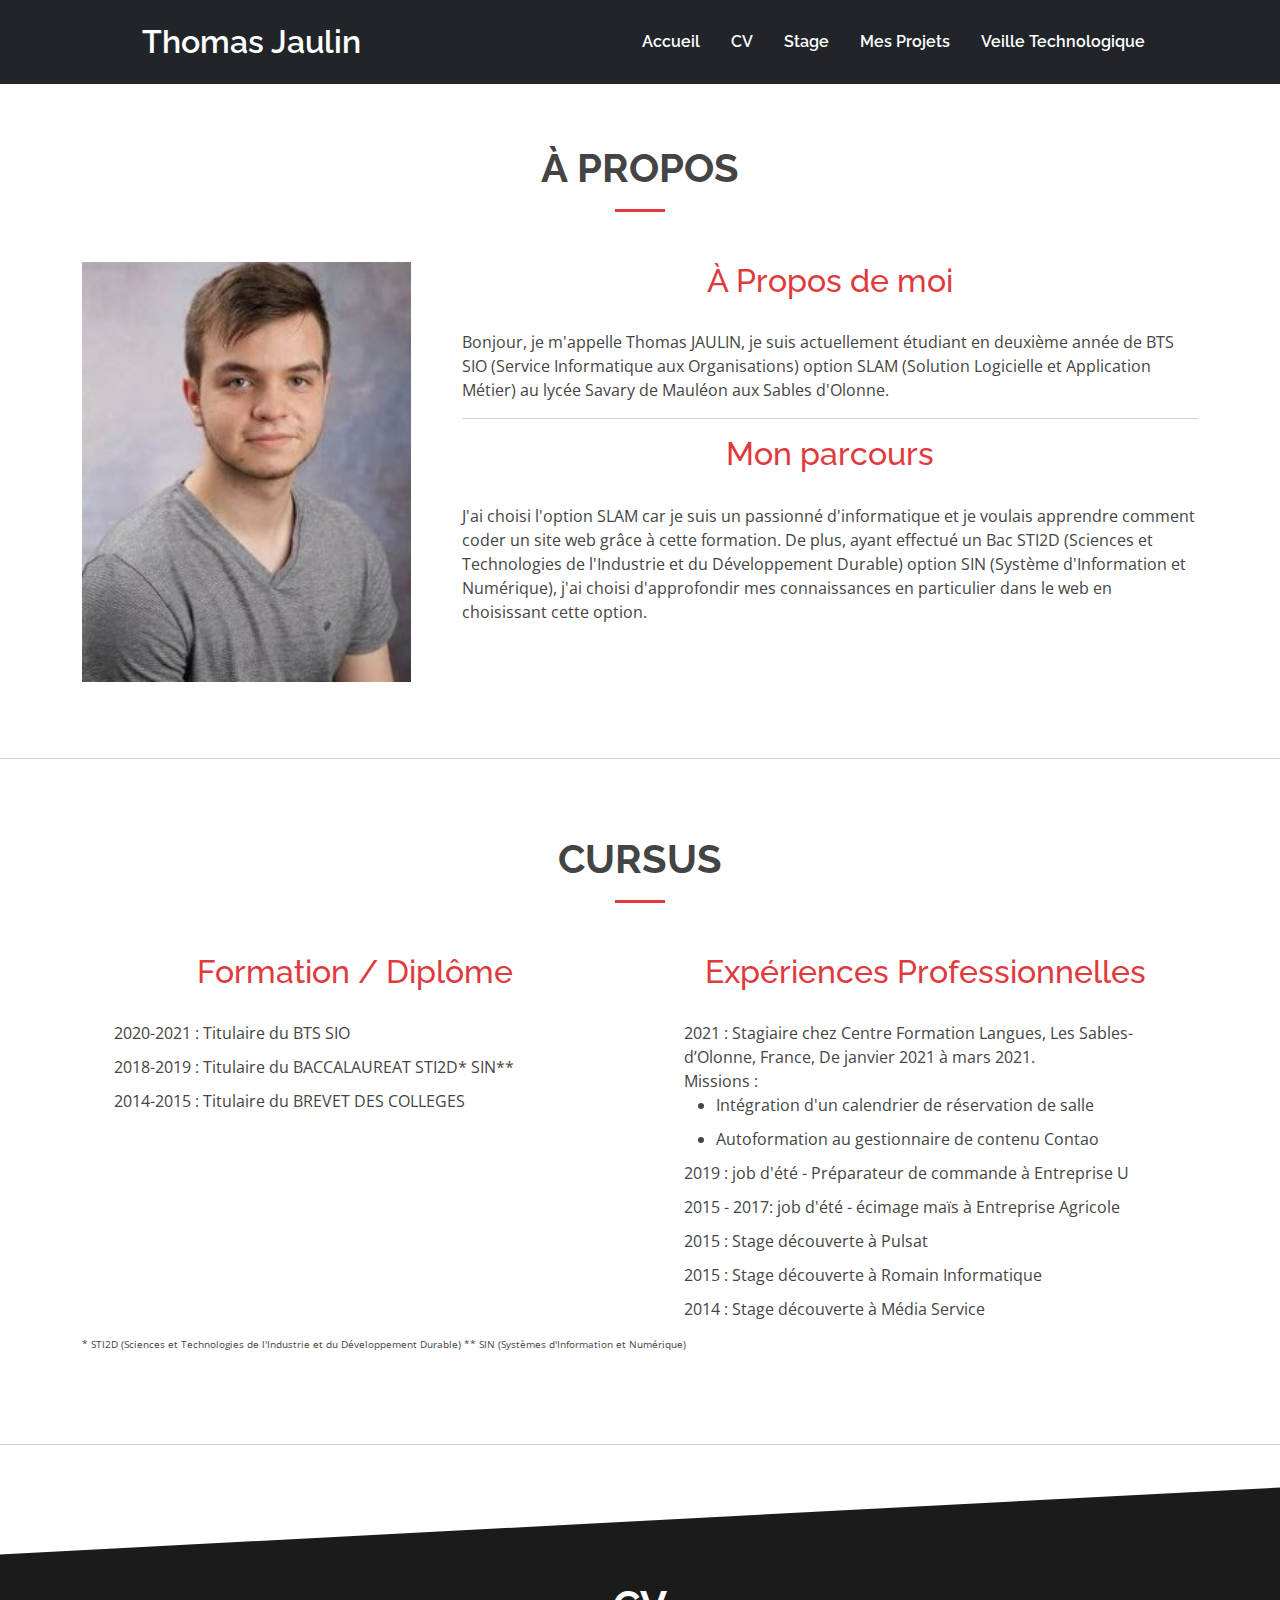
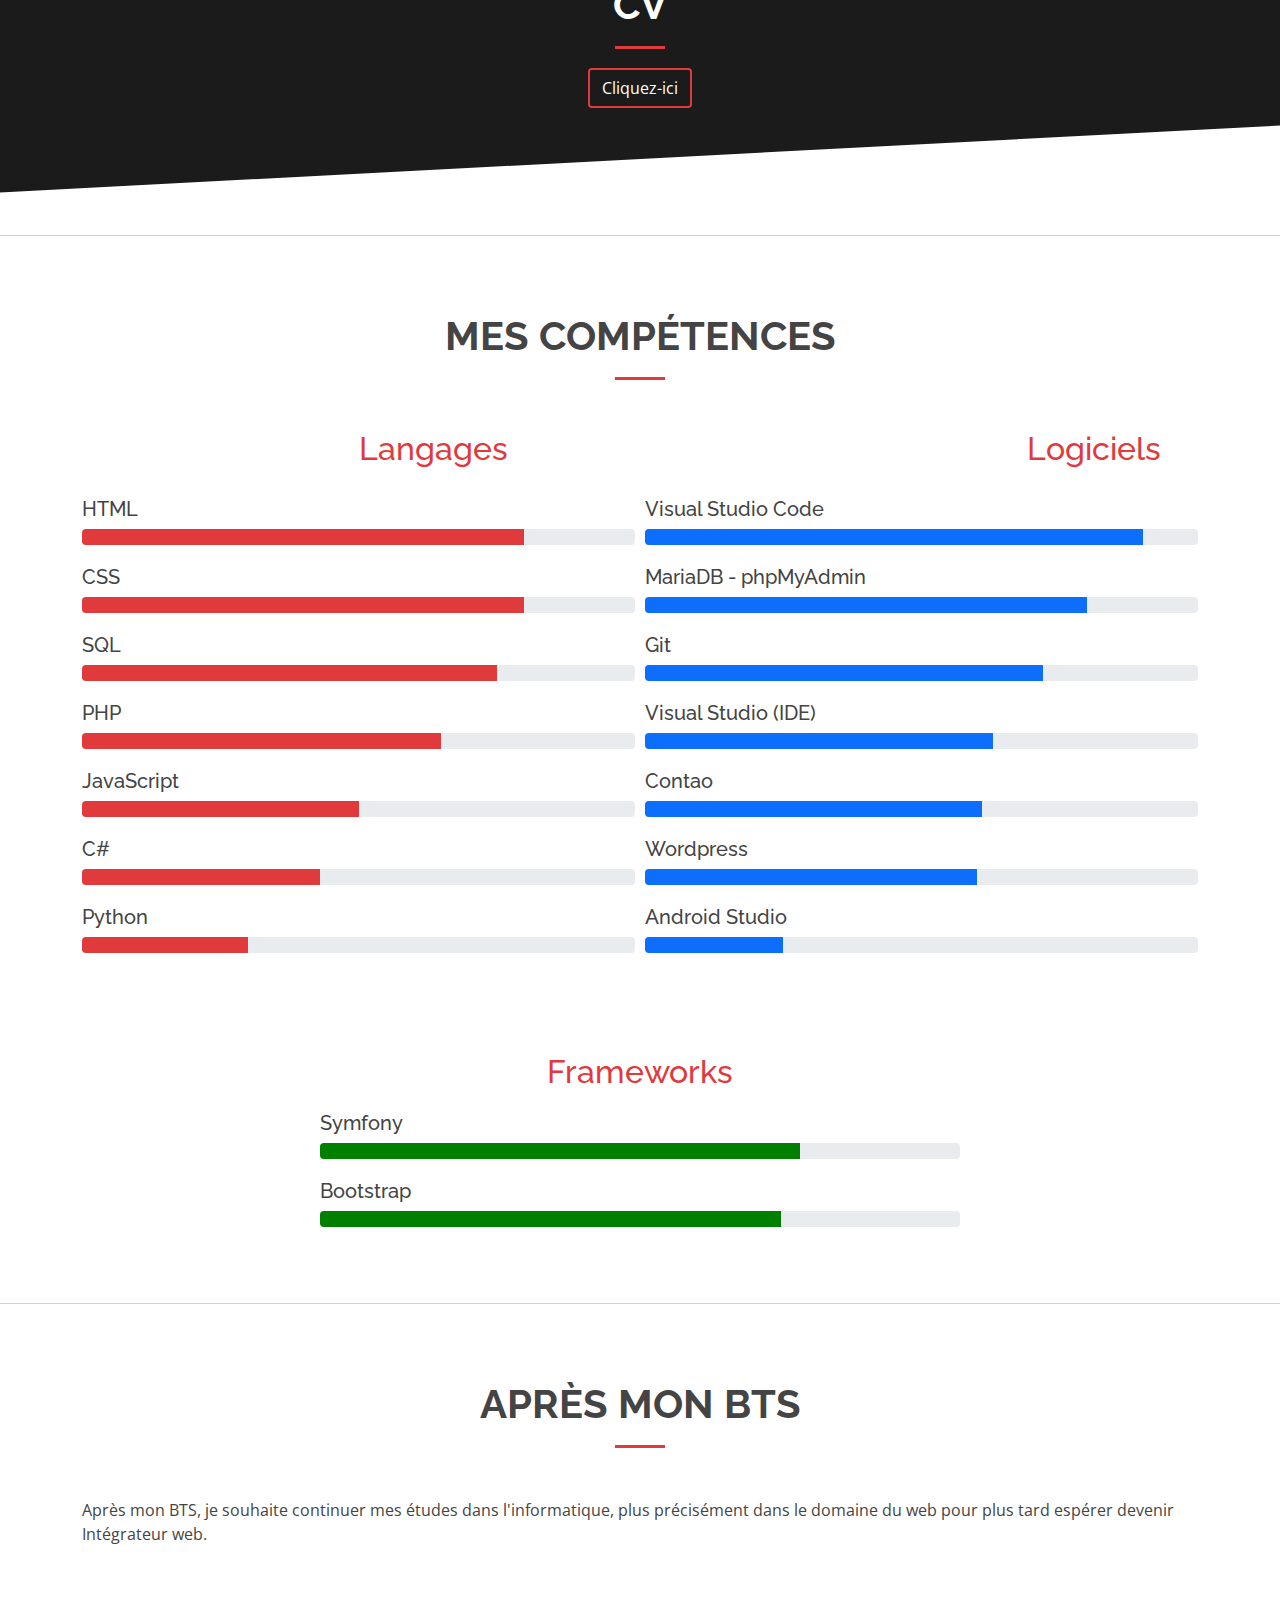
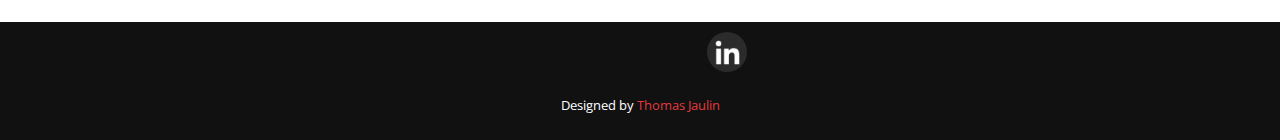
==== index.html @ 312a646b "Inital Commit" ====
<!DOCTYPE html>
<html lang="fr">

<!-- ====== HEAD ====== -->
<head>
  <meta charset="utf-8">
  <meta content="width=device-width, initial-scale=1.0" name="viewport">

  <title>Portfolio Thomas Jaulin</title>

  <!-- Favicons -->
  <link href="#" rel="icon">

  <!-- Google Fonts -->
  <link href="https://fonts.googleapis.com/css?family=Open+Sans:300,300i,400,400i,600,600i,700,700i|Raleway:300,300i,400,400i,500,500i,600,600i,700,700i|Poppins:300,300i,400,400i,500,500i,600,600i,700,700i" rel="stylesheet">

  <!-- Feuilles de style -->
  <link href="css/bootstrap.min.css" rel="stylesheet">
  <link href="css/style.css" rel="stylesheet">

</head><!-- ====== FIN HEAD ====== -->

<!-- ====== BODY ====== -->

<body>

  <!-- ====== NAVBAR ====== -->
  
  <nav class="navbar navbar-expand-lg navbar-dark bg-dark">
    <div class="container-fluid">
      <a class="navbar-brand" href="index.html">Thomas Jaulin</a>
      <div class="collapse navbar-collapse" id="navbarNav">
          <ul class="navbar-nav">
            <li class="nav-item">
                <a class="nav-link" aria-current="page" href="index.html">Accueil</a>
            </li>
            <li class="nav-item">
              <a class="nav-link" href="#cv">CV</a>
            </li>
            <li class="nav-item">
              <a class="nav-link" href="stage.html">Stage</a>
            </li>
            <li class="nav-item">
              <a class="nav-link" href="mesprojets.html">Mes Projets</a>
            </li>
            <li class="nav-item">
              <a class="nav-link" href="veilletechno.html">Veille Technologique</a>
            </li>
          </ul>
      </div>
    </div>
  </nav><!-- ====== FIN NAVBAR ====== -->


  
  <!-- ======= Section À propos ======= -->
  <section id="apropos">
    <div class="container">

      <div class="section-title">
        <h1>À Propos</h1>
      </div>

      <div class="row">
        <div class="col-md-4 img">
          <img class="picture-accueil" src="img/oim.jpg" alt="photo d'identité"/>
        </div>
        <div class="contenuAPropos col-md-8">
          <h2>À Propos de moi</h2>
          <p>Bonjour, je m'appelle Thomas JAULIN, je suis actuellement étudiant en deuxième année de BTS SIO (Service Informatique aux 
            Organisations) option SLAM  (Solution Logicielle et Application Métier) au lycée Savary de Mauléon aux Sables d'Olonne.</p>
          <hr>
          <h2>Mon parcours</h2>
          <p>J'ai choisi l'option SLAM car je suis un passionné d'informatique et je voulais apprendre comment coder un site web grâce 
            à cette formation. De plus, ayant effectué un Bac STI2D (Sciences et Technologies de l'Industrie et du Développement Durable) 
            option SIN (Système d'Information et Numérique), j'ai choisi d'approfondir mes connaissances en particulier dans le web en 
            choisissant cette option.</p>
        </div>
      </div>
    </div>
  </section><!-- Fin Section À propos  -->

  <!-- ======= Séparateur Section ======= -->
  <hr>
  <!-- ======= Fin Séparateur Section ======= -->

  <main id="main">

    <!-- ======= Section Cursus ======= -->
    <section id="cursus">
      <div class="container">
        <div class="section-title">
          <h1>Cursus</h1>
        </div>

        <div class="row">
          <div class="contenuCursus col-md-6">

            <h2>Formation / Diplôme</h2>

            <ul>
              <li>2020-2021 : Titulaire du BTS SIO </li>
              <li>2018-2019 : Titulaire du BACCALAUREAT STI2D* SIN**</li>
              <li>2014-2015 : Titulaire du BREVET DES COLLEGES</li>
            </ul>

          </div>
          <div class="contenuCursus col-md-6">

            <h2>Expériences Professionnelles</h2>

            <ul>
              <li>2021 : Stagiaire chez Centre Formation Langues, Les Sables-d’Olonne, France, De janvier 2021 à mars 2021.
                <br>
                Missions : 
                <ul>
                  <li>Intégration d'un calendrier de réservation de salle</li>
                  <li>Autoformation au gestionnaire de contenu Contao</li>
                </ul>
              </li>
              <li>2019 : job d'été - Préparateur de commande à Entreprise U </li>
              <li>2015 - 2017: job d'été - écimage maïs à Entreprise Agricole</li>
              <li>2015 : Stage découverte à Pulsat </li>
              <li>2015 : Stage découverte à Romain Informatique</li>
              <li>2014 : Stage découverte à Média Service</li>
            </ul>

          </div>
          <p class="trad">* STI2D (Sciences et Technologies de l'Industrie et du Développement Durable) 
            ** SIN (Systèmes d'Information et Numérique) </p>
        </div>
      </div>
    </section><!-- Fin Section Cursus -->

    <!-- ======= Séparateur Section ======= -->
    <hr>
    <!-- ======= Fin Séparateur Section ======= -->

    <!-- ======= Section CV ======= -->
    <section id="cv" class="section-bg">
      <div class="container">
        <div class="section-title">
          <h1>CV</h1>
        </div>
        <a type="button" class="btn btn-danger" href="https://cvdesignr.com/p/60a8e91a3533f?hl=fr_FR">Cliquez-ici</a>
      </div>
    </section><!-- Fin Section CV -->

    <!-- ======= Séparateur Section ======= -->
    <hr>
    <!-- ======= Fin Séparateur Section ======= -->

    <!-- ======= Section mes compétences ======= -->
    <section id="mesCompetences">
      <div class="section-title">
        <h1>Mes compétences</h1>
      </div>
      <div class="lesTitres">
        <div class="titreLang">
          <h2 class">Langages</h2>
        </div>
        <div class="titreLog">
          <h2 class="titreLog">Logiciels</h2>
        </div>
      </div>
      <div class="container">
        <div class="cat-Langages">
           <div class="progress-title">
             <h5>HTML</h5>
             <div class="progress">
               <div class="progress-bar" role="progressbar" style="width: 80%;" aria-valuenow="80" aria-valuemin="0" aria-valuemax="100"></div>
             </div>
             <h5>CSS</h5>
             <div class="progress">
                <div class="progress-bar" role="progressbar" style="width: 80%;" aria-valuenow="80" aria-valuemin="0" aria-valuemax="100"></div>
             </div>
             <h5>SQL</h5>
             <div class="progress">
               <div class="progress-bar" role="progressbar" style="width: 75%;" aria-valuenow="75" aria-valuemin="0" aria-valuemax="100"></div>
             </div>
             <h5>PHP</h5>
             <div class="progress">
               <div class="progress-bar" role="progressbar" style="width: 65%;" aria-valuenow="65" aria-valuemin="0" aria-valuemax="100"></div>
             </div>
             <h5>JavaScript</h5>
             <div class="progress">
               <div class="progress-bar" role="progressbar" style="width: 50%;" aria-valuenow="50" aria-valuemin="0" aria-valuemax="100"></div>
             </div>
             <h5>C#</h5>
             <div class="progress">
               <div class="progress-bar" role="progressbar" style="width: 43%;" aria-valuenow="43" aria-valuemin="0" aria-valuemax="100"></div>
             </div>
             <h5>Python</h5>
             <div class="progress">
               <div class="progress-bar" role="progressbar" style="width: 30%;" aria-valuenow="30" aria-valuemin="0" aria-valuemax="100"></div>
             </div>
             
           </div>
        </div>

        <div class="cat-Logiciels">
          <div class="progress-title">
            <h5>Visual Studio Code</h5>
            <div class="progress">
              <div class="progress-bar" role="progressbar" style="width: 90%;" aria-valuenow="90" aria-valuemin="0" aria-valuemax="100"></div>
            </div>
            <h5>MariaDB - phpMyAdmin</h5>
            <div class="progress">
              <div class="progress-bar" role="progressbar" style="width: 80%;" aria-valuenow="80" aria-valuemin="0" aria-valuemax="100"></div>
            </div>
            <h5>Git</h5>
            <div class="progress">
              <div class="progress-bar" role="progressbar" style="width: 72%;" aria-valuenow="72" aria-valuemin="0" aria-valuemax="100"></div>
            </div>
            <h5>Visual Studio (IDE)</h5>
            <div class="progress">
              <div class="progress-bar" role="progressbar" style="width: 63%;" aria-valuenow="63" aria-valuemin="0" aria-valuemax="100"></div>
            </div>
            <h5>Contao</h5>
            <div class="progress">
              <div class="progress-bar" role="progressbar" style="width: 61%;" aria-valuenow="61" aria-valuemin="0" aria-valuemax="100"></div>
            </div>
            <h5>Wordpress</h5>
            <div class="progress">
              <div class="progress-bar" role="progressbar" style="width: 60%;" aria-valuenow="60" aria-valuemin="0" aria-valuemax="100"></div>
            </div>
            <h5>Android Studio</h5>
            <div class="progress">
              <div class="progress-bar" role="progressbar" style="width: 25%;" aria-valuenow="25" aria-valuemin="0" aria-valuemax="100"></div>
            </div>
          </div>
        </div>
      </div>

      <div class="cat-Frameworks">
        <h2>Frameworks</h2>
        <h5>Symfony</h5>
        <div class="progress">
          <div class="progress-bar" role="progressbar" style="width: 75%;" aria-valuenow="75" aria-valuemin="0" aria-valuemax="100"></div>
        </div>
        <h5>Bootstrap</h5>
        <div class="progress">
          <div class="progress-bar" role="progressbar" style="width: 72%;" aria-valuenow="72" aria-valuemin="0" aria-valuemax="100"></div>
        </div>
      </div>

    </section><!-- Fin Section mes compétences -->

    <!-- ======= Séparateur Section ======= -->
    <hr>
    <!-- ======= Fin Séparateur Section ======= -->


    <!-- ======= Section Apres BTS ======= -->
    <section id="apresBTS">
      <div class="container">
        <div class="section-title">
          <h1>Après mon BTS</h1>
        </div>
        <p>Après mon BTS, je souhaite continuer mes études dans l'informatique, plus précisément dans le domaine du web pour plus tard espérer devenir Intégrateur web.</p>

      </div>
    </section><!-- Fin Section Apres BTS -->

  </main><!-- End #main -->

  <!-- ======= FOOTER ======= -->
  <footer id="footer">
    <div class="container">
      
      <div class="social-links">
        <a href="https://www.linkedin.com/in/thomas-jaulin-07b93a197/" class="linkedin"><img src="img/linkedin.png" /></a>
      </div>

      <div class="credits py-4 text-center">
        Designed by <span>Thomas Jaulin</span>
      </div>

    </div>
  </footer><!-- ======= FIN FOOTER ======= -->

</body><!-- ====== FIN BODY ====== -->

</html>
---- css/style.css ----
/**
* Template Name: Presento - v3.3.0
* Template URL: https://bootstrapmade.com/presento-bootstrap-corporate-template/
* Author: BootstrapMade.com
* License: https://bootstrapmade.com/license/
*/


/*--------------------------------------------------------------
# General
--------------------------------------------------------------*/
body {
  font-family: "Open Sans", sans-serif;
  color: #444444;
}

a {
  color: #e03a3c;
  text-decoration: none;
}

a:hover {
  color: #e76668;
  text-decoration: none;
}

h1, h2, h3, h4, h5, h6 {
  font-family: "Raleway", sans-serif;
}

/*--------------------------------------------------------------
# Navbar
--------------------------------------------------------------*/
.navbar .navbar-collapse {
  display: flex;
  justify-content: flex-end;
  margin-right: 100px;
}

.navbar .navbar-brand {
  font-size: 2em;
  font-family: "Raleway", sans-serif;
  margin-left: 100px;
}

.navbar .container-fluid a:hover, .navbar .navbar .container-fluid .navbar-collapse .navbar-nav .active, .navbar .active:focus, .navbar li:hover > a, .navbar .container-fluid .navbar-collapse .navbar-nav .nav-item a:hover {
  color: #e03a3c;
}

.navbar a, .navbar a:focus {
  display: flex;
  align-items: center;
  justify-content: space-between;
  padding: 10px 0 10px 30px;
  font-family: "Raleway", sans-serif;
  font-size: 15px;
  font-weight: 600;
  white-space: nowrap;
  transition: 0.5s;
}

.navbar .navbar-collapse .nav-link{
  font-size: medium;
  margin-right: 15px;
  color: #fff;
}

/*--------------------------------------------------------------
# Navbar
--------------------------------------------------------------*/
/**
* Navigation sur PC 

.navbar {
  padding: 2;
}

.navbar-brand{
  font-size: 6em;
}

.navbar .container-fluid .navbar-brand .navbar-collapse ul {
  display: flex;
  list-style: none;
  align-items: center;
}

.navbar a, .navbar a:focus {
  display: flex;
  align-items: center;
  justify-content: space-between;
  padding: 10px 0 10px 30px;
  font-family: "Raleway", sans-serif;
  font-size: 15px;
  font-weight: 600;
  color: #e03a3c;
  white-space: nowrap;
  transition: 0.5s;
}

.navbar a i, .navbar a:focus i {
  font-size: 12px;
  line-height: 0;
  margin-left: 5px;
}

.navbar .container-fluid a:hover, .navbar .navbar .container-fluid .navbar-collapse .navbar-nav .active, .navbar .active:focus, .navbar li:hover > a, .navbar .container-fluid .navbar-collapse .navbar-nav .nav-item a:hover {
  color: #e03a3c;
}


@media (max-width: 1366px) {
  .navbar .dropdown .dropdown ul {
    left: -90%;
  }
  .navbar .dropdown .dropdown:hover > ul {
    left: -100%;
  }
}
*/
/**
* Navigation sur mobile 

.mobile-nav-toggle {
  color: #111111;
  font-size: 28px;
  cursor: pointer;
  display: none;
  line-height: 0;
  transition: 0.5s;
}

.mobile-nav-toggle.bi-x {
  color: #fff;
}

@media (max-width: 991px) {
  .mobile-nav-toggle {
    display: block;
  }
  .navbar ul {
    display: none;
  }
}

.navbar-mobile {
  position: fixed;
  overflow: hidden;
  top: 0;
  right: 0;
  left: 0;
  bottom: 0;
  background: rgba(0, 0, 0, 0.9);
  transition: 0.3s;
  z-index: 999;
}

.navbar-mobile .mobile-nav-toggle {
  position: absolute;
  top: 15px;
  right: 15px;
}

.navbar-mobile ul {
  display: block;
  position: absolute;
  top: 55px;
  right: 15px;
  bottom: 15px;
  left: 15px;
  padding: 10px 0;
  background-color: #fff;
  overflow-y: auto;
  transition: 0.3s;
}

.navbar-mobile a {
  padding: 10px 20px;
  font-size: 15px;
  color: #111111;
}

.navbar-mobile a:hover, .navbar-mobile .active, .navbar-mobile li:hover > a {
  color: #e03a3c;
}

.navbar-mobile .getstarted {
  margin: 15px;
}

.navbar-mobile .dropdown ul {
  position: static;
  display: none;
  margin: 10px 20px;
  padding: 10px 0;
  z-index: 99;
  opacity: 1;
  visibility: visible;
  background: #fff;
  box-shadow: 0px 0px 30px rgba(127, 137, 161, 0.25);
}

.navbar-mobile .dropdown ul li {
  min-width: 200px;
}

.navbar-mobile .dropdown ul a {
  padding: 10px 20px;
}

.navbar-mobile .dropdown ul a i {
  font-size: 12px;
}

.navbar-mobile .dropdown ul a:hover, .navbar-mobile .dropdown ul .active:hover, .navbar-mobile .dropdown ul li:hover > a {
  color: #e03a3c;
}

.navbar-mobile .dropdown > .dropdown-active {
  display: block;
}
*/

/*--------------------------------------------------------------
# Sections A propos
--------------------------------------------------------------*/
.img
{
	height:420px;
}

.img img 
{
	width:329px;
	height:420px;
}

.contenuAPropos h2{
  margin-bottom: 30px;
  text-align: center;
  color: #e03a3c;
}


/*--------------------------------------------------------------
# Sections General
--------------------------------------------------------------*/
section {
  padding: 60px 0;
  overflow: hidden;
  position: relative;
}

.section-title {
  text-align: center;
  padding-bottom: 30px;
  position: relative;
}

.section-title h1 {
  font-weight: bold;
  text-transform: uppercase;
  margin-bottom: 20px;
  padding-bottom: 20px;
  position: relative;
}

.section-title h1::after {
  content: '';
  position: absolute;
  display: block;
  width: 50px;
  height: 3px;
  background: #e03a3c;
  bottom: 0;
  left: calc(50% - 25px);
}

.section-title h2 {
  font-size: 32px;
  font-weight: bold;
  text-transform: uppercase;
  margin-bottom: 20px;
  padding-bottom: 20px;
  position: relative;
}

.section-title h2::after {
  content: '';
  position: absolute;
  display: block;
  width: 50px;
  height: 3px;
  background: #e03a3c;
  bottom: 0;
  left: calc(50% - 25px);
}

.section-title p {
  margin-bottom: 0;
}

.section-bg {
  padding: 120px 0;
  color: #fff;
}

.section-bg:before {
  content: "";
  background: #1b1b1b;
  position: absolute;
  bottom: 60px;
  top: 60px;
  left: 0;
  right: 0;
  transform: skewY(-3deg);
}

/*--------------------------------------------------------------
# Section Cursus
--------------------------------------------------------------*/
.contenuCursus h2 {
  margin-bottom: 30px;
  text-align: center;
  color: #e03a3c;
}

.contenuCursus ul li {
  list-style-type: none;
  margin-bottom: 10px;
}

.contenuCursus ul li ul li{
  list-style-type: disc;
}

.trad{
  font-size: x-small;
}

/*--------------------------------------------------------------
# Section CV
--------------------------------------------------------------*/
#cv a {
  position: absolute;
  top: 50%; left: 50%; /* à 50%/50% du parent référent */
  transform: translate(-50%, -50%); /* décalage de 50% de sa propre taille */
  margin-top: 3em;
  border: 2px solid #e03a3c;
  transition: 0.5s;
  background-color: transparent;
}

#cv a:hover {
  color: #fff;
  background: #e03a3c;
}

/*--------------------------------------------------------------
# Section Mes Compétences
--------------------------------------------------------------*/

#mesCompetences .container {
  display: flex;
  flex-direction: row;
}

#mesCompetences .lesTitres {
  width: 1320px;
  display: flex;
  flex-direction: row;
  justify-content: space-around;
  margin-left: 100px;
  color: #e03a3c;
}

#mesCompetences h5 {
  margin-top: 20px;
}

#mesCompetences .cat-Langages {
  width: 50%;
  margin-right: 10px;
  margin-bottom: 100px;
}

#mesCompetences .cat-Logiciels {
  width: 50%;
}

#mesCompetences .cat-Frameworks {
  width: 50%;
  margin-left: 25%;
}

#mesCompetences .cat-Frameworks h2 {
  text-align: center;
  color: #e03a3c;
}

.progress .progress-bar{
  animation: animate-positive 2s;
}

#mesCompetences .cat-Langages .progress .progress-bar{
  background-color: #e03a3c;
}

#mesCompetences .cat-Frameworks .progress .progress-bar{
  background-color: green;
}

@-webkit-keyframes animate-positive{
  0%{
    width: 0;
  }
}

@keyframes animate-positive{
  0%{
    width: 0;
  }
}

/*--------------------------------------------------------------
# Section Apres BTS
--------------------------------------------------------------*/
#apresBTS p{
  position: relative;
}

/*--------------------------------------------------------------
# Footer
--------------------------------------------------------------*/

#footer {
  color: #fff;
  font-size: 14px;
  background: #111111;
}

#footer .credits span {
  color: #e03a3c;
}

#footer .credits {
  font-size: 13px;
}


#footer .social-links {
  padding-top: 10px;
}

#footer .social-links a {
  background-color: #2b2b2b;
  width: 40px;
  height: 40px;
  display: flex;
  justify-content: center;
  align-items: center;
  border-radius: 50%;
  margin-left: 625px;
  transition: 0.3s;
}

#footer .social-links a:hover {
  background: #0A66C2;
  color: #fff;
  text-decoration: none;
}

#footer .linkedin img{
  width: 25px;
  height: 25px;
}
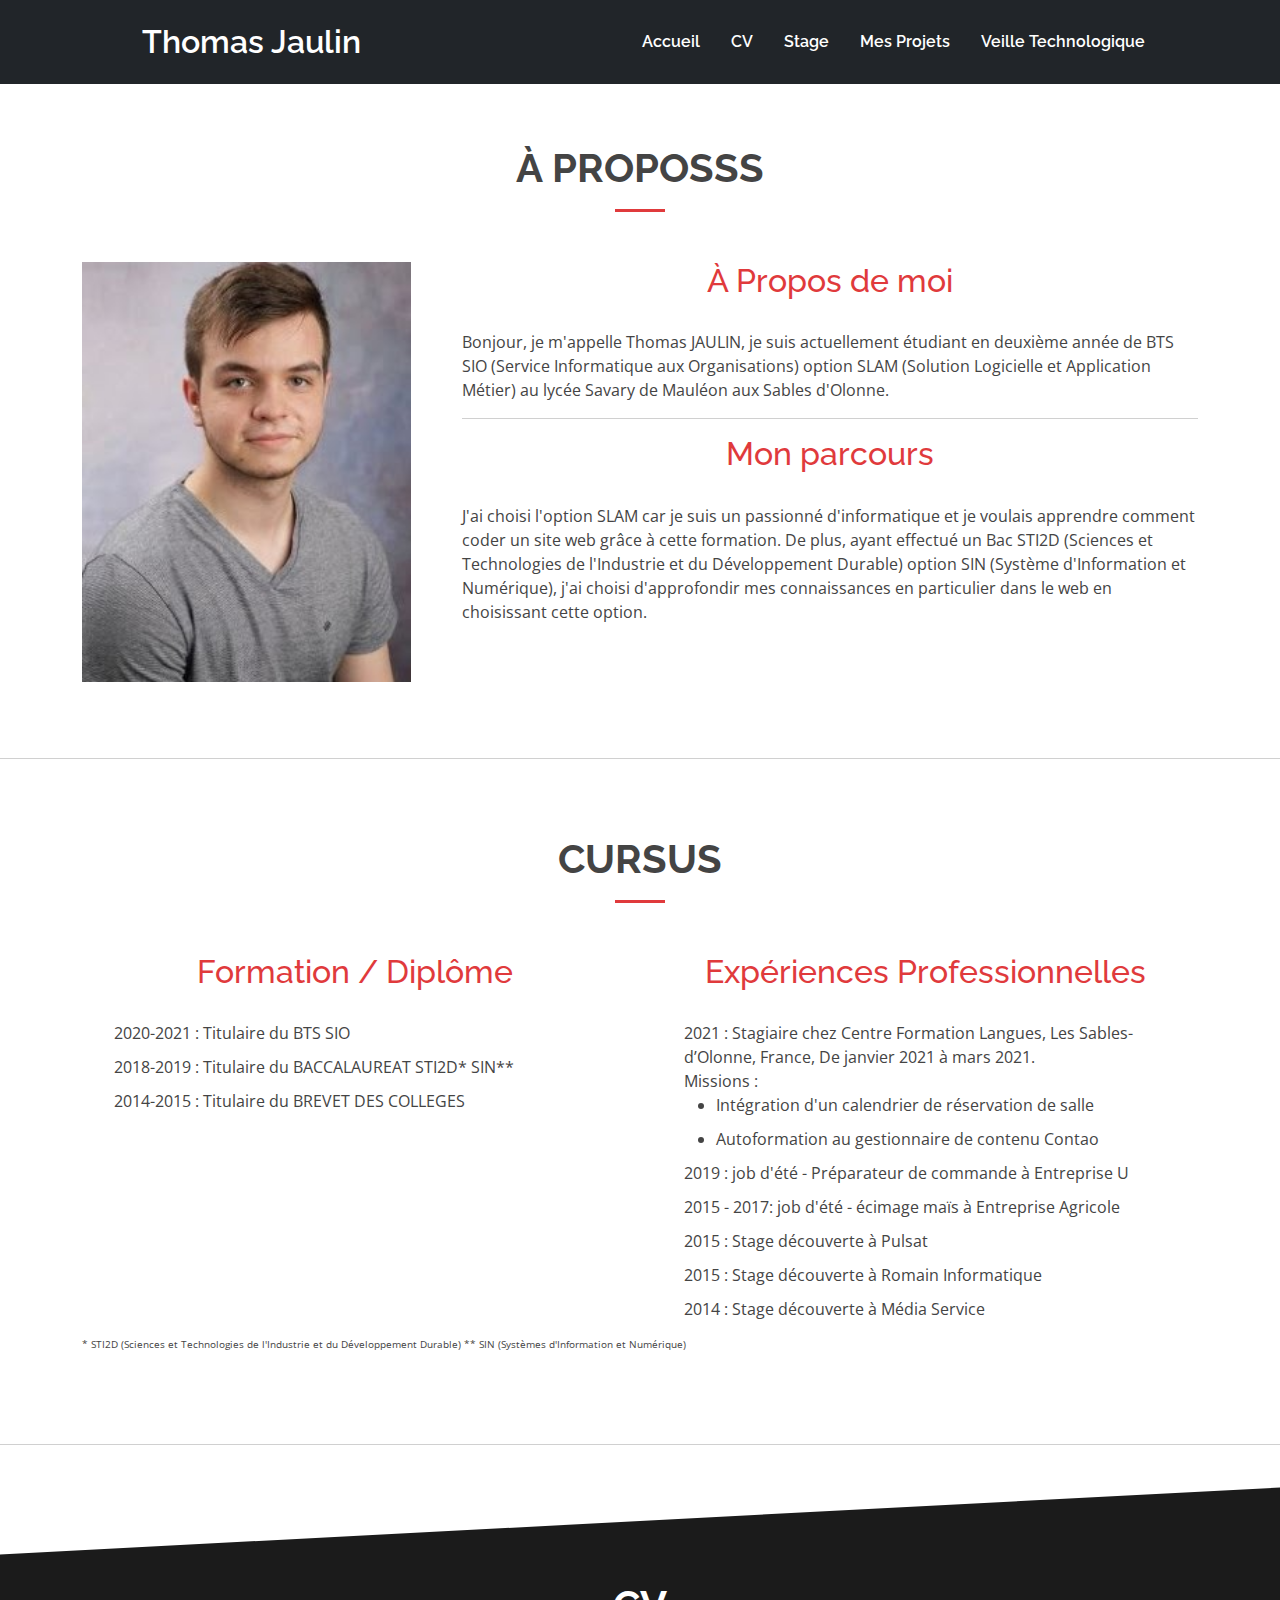
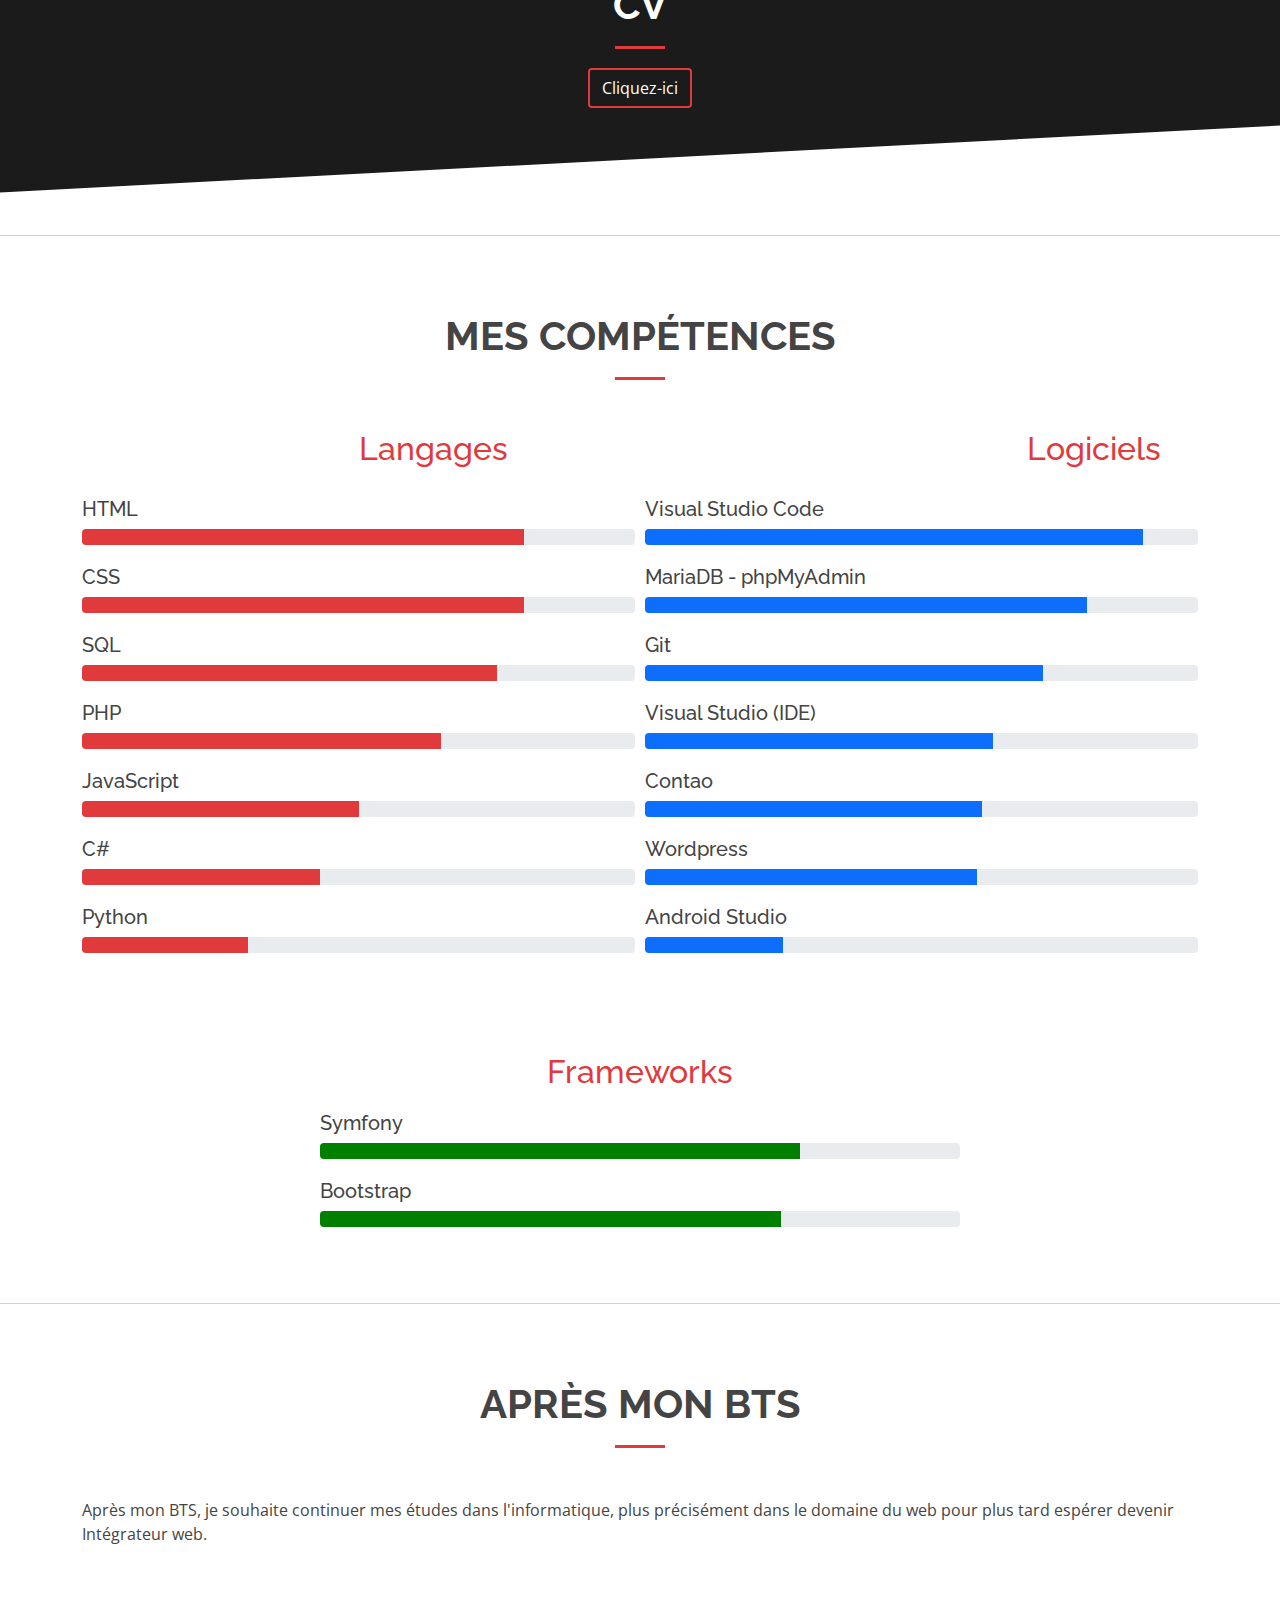
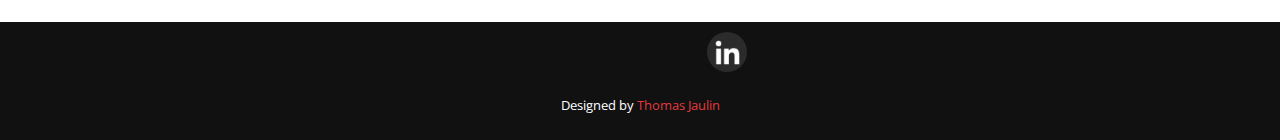
==== commit 48b56a4f: "test" ====
--- a/index.html
+++ b/index.html
@@ -58,7 +58,7 @@
     <div class="container">
 
       <div class="section-title">
-        <h1>À Propos</h1>
+        <h1>À Proposss</h1>
       </div>
 
       <div class="row">
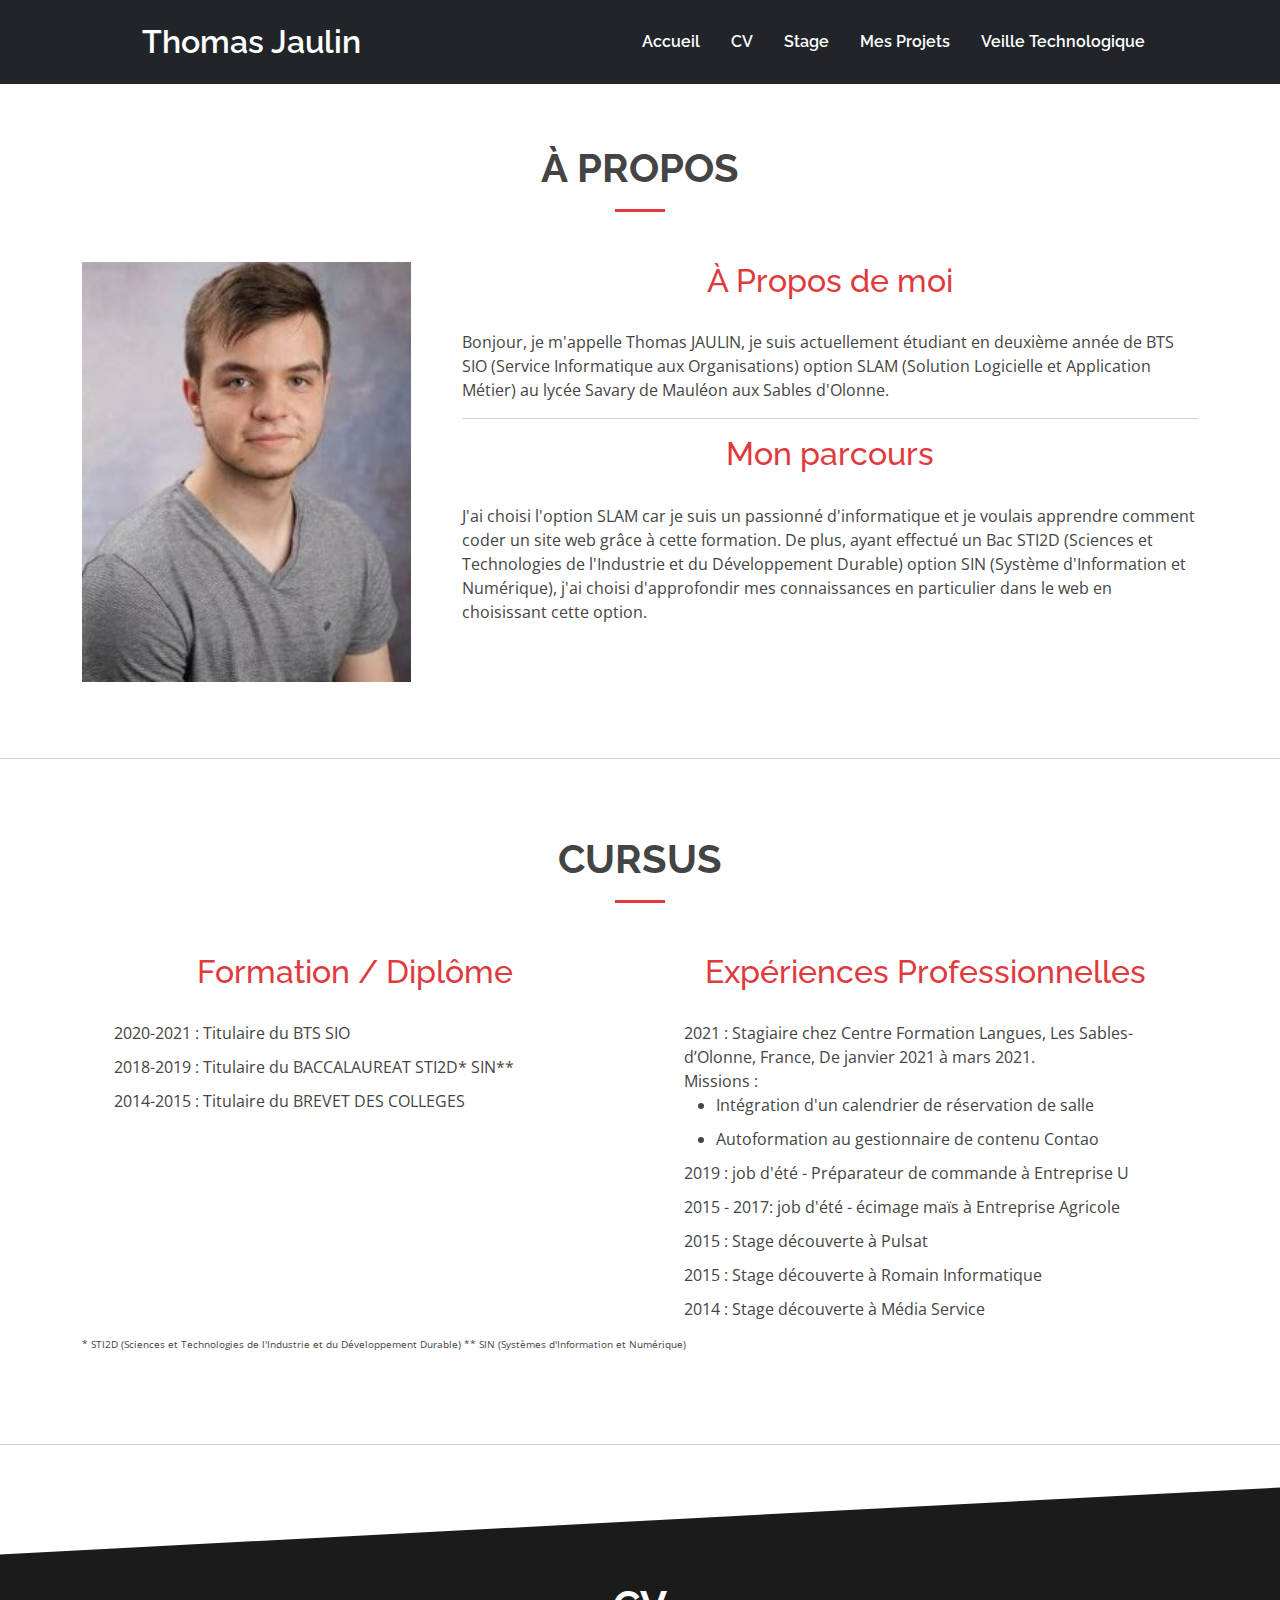
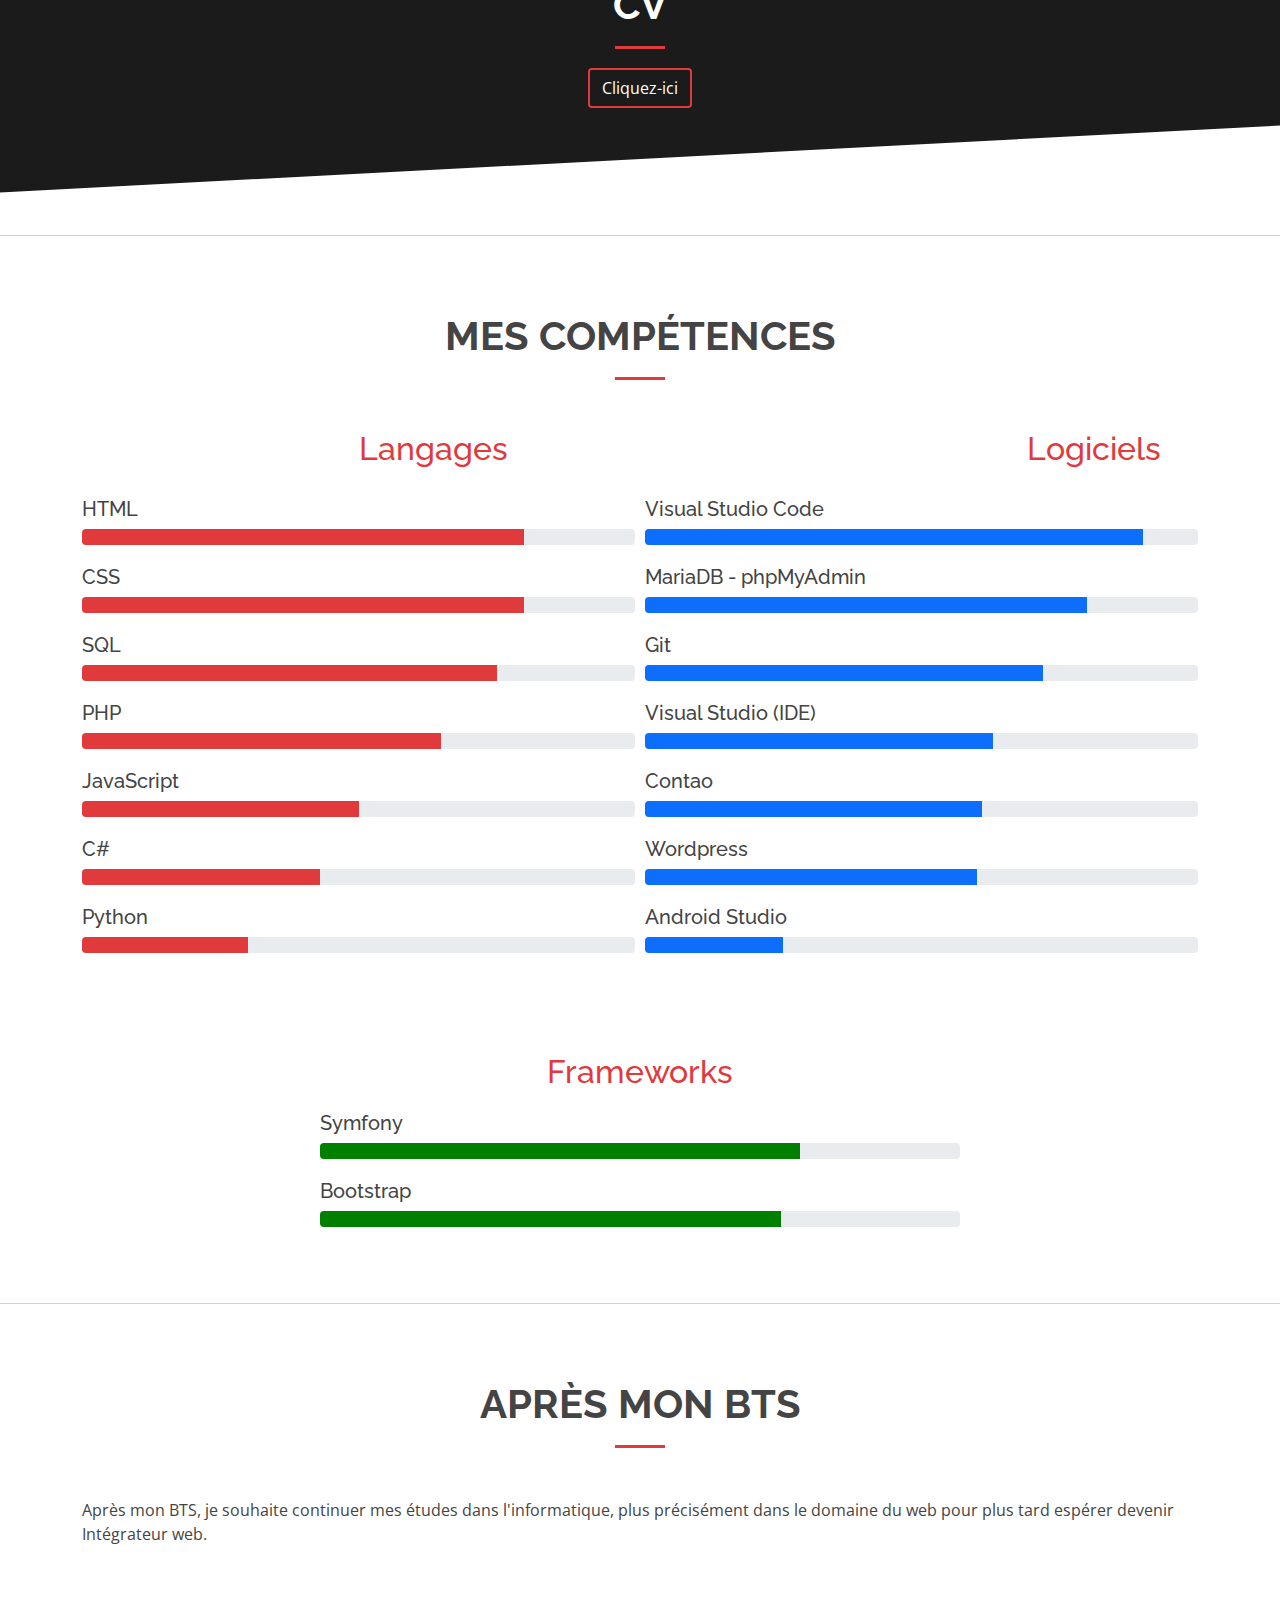
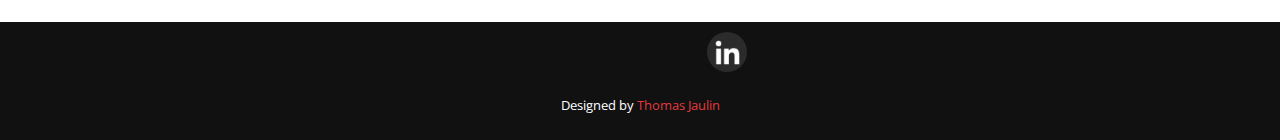
==== commit 4ea068ac: "Initial Commit" ====
--- a/index.html
+++ b/index.html
@@ -58,7 +58,7 @@
     <div class="container">
 
       <div class="section-title">
-        <h1>À Proposss</h1>
+        <h1>À Propos</h1>
       </div>
 
       <div class="row">
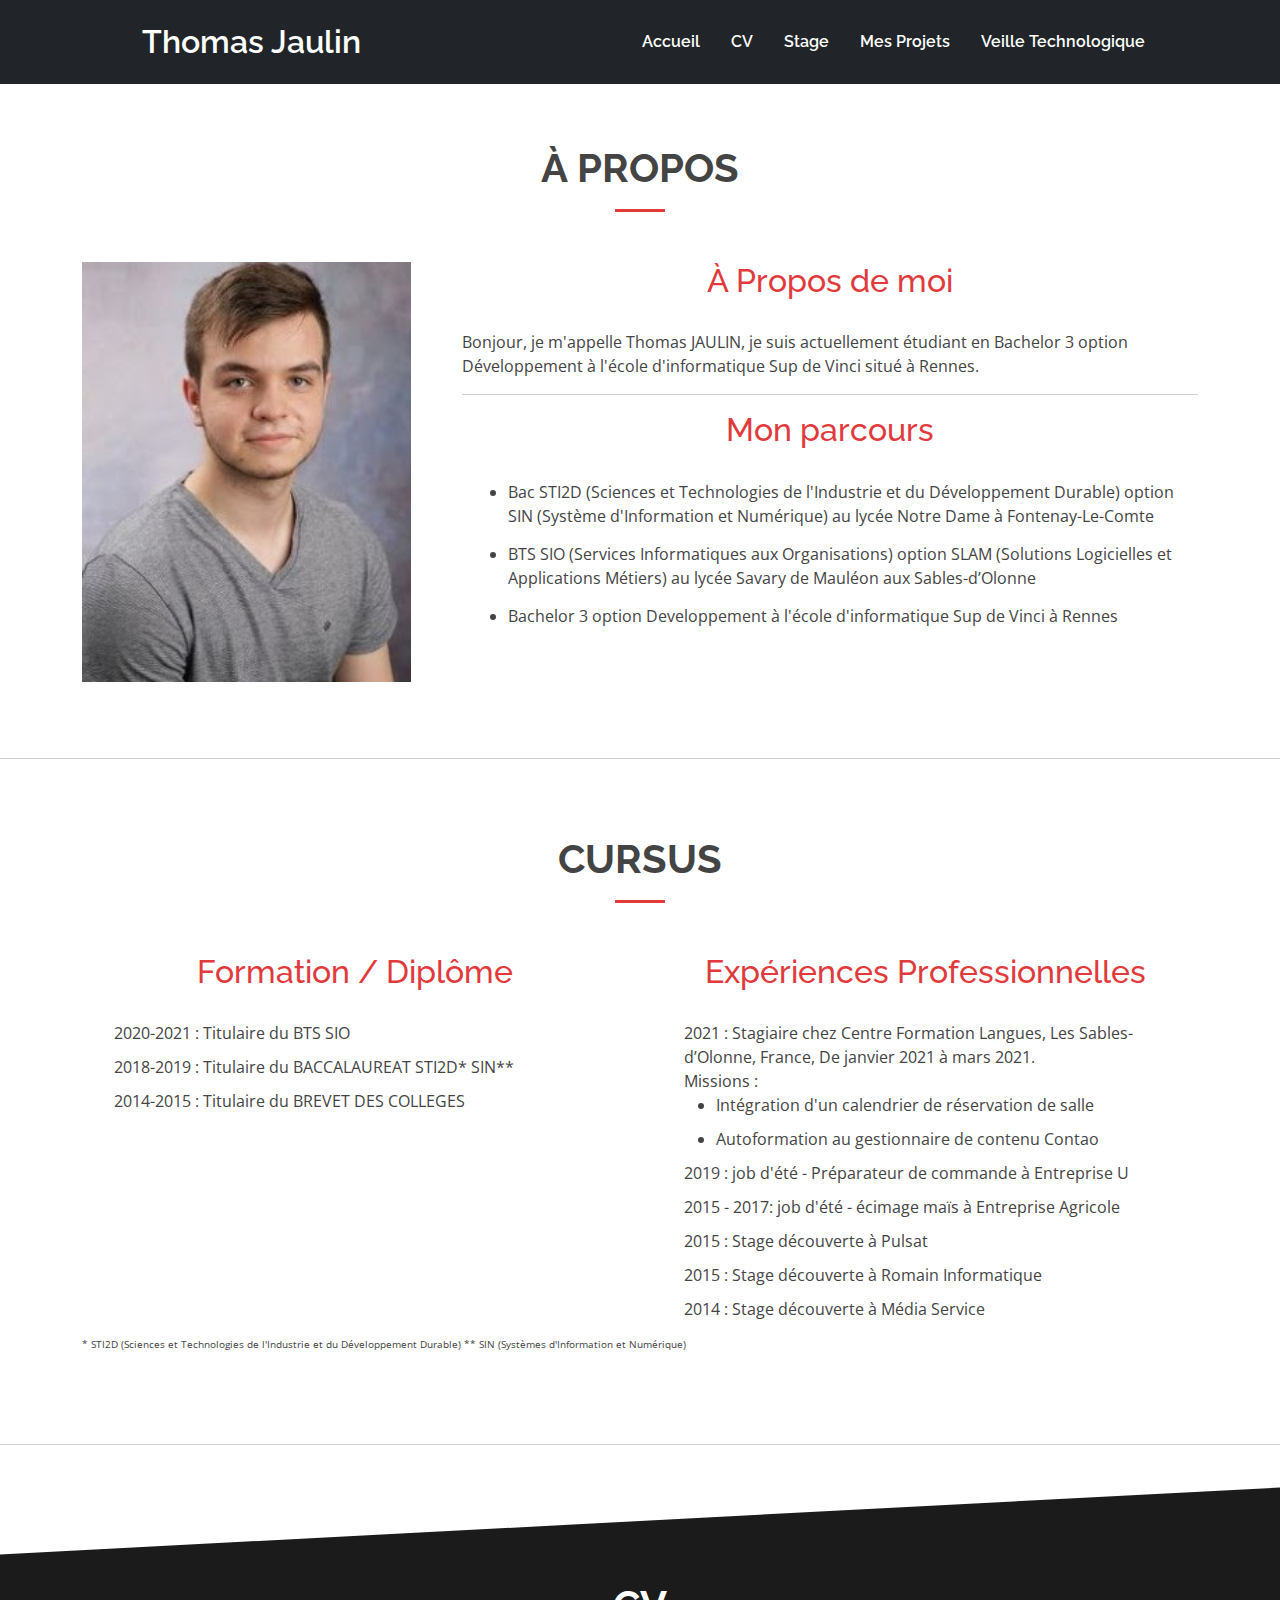
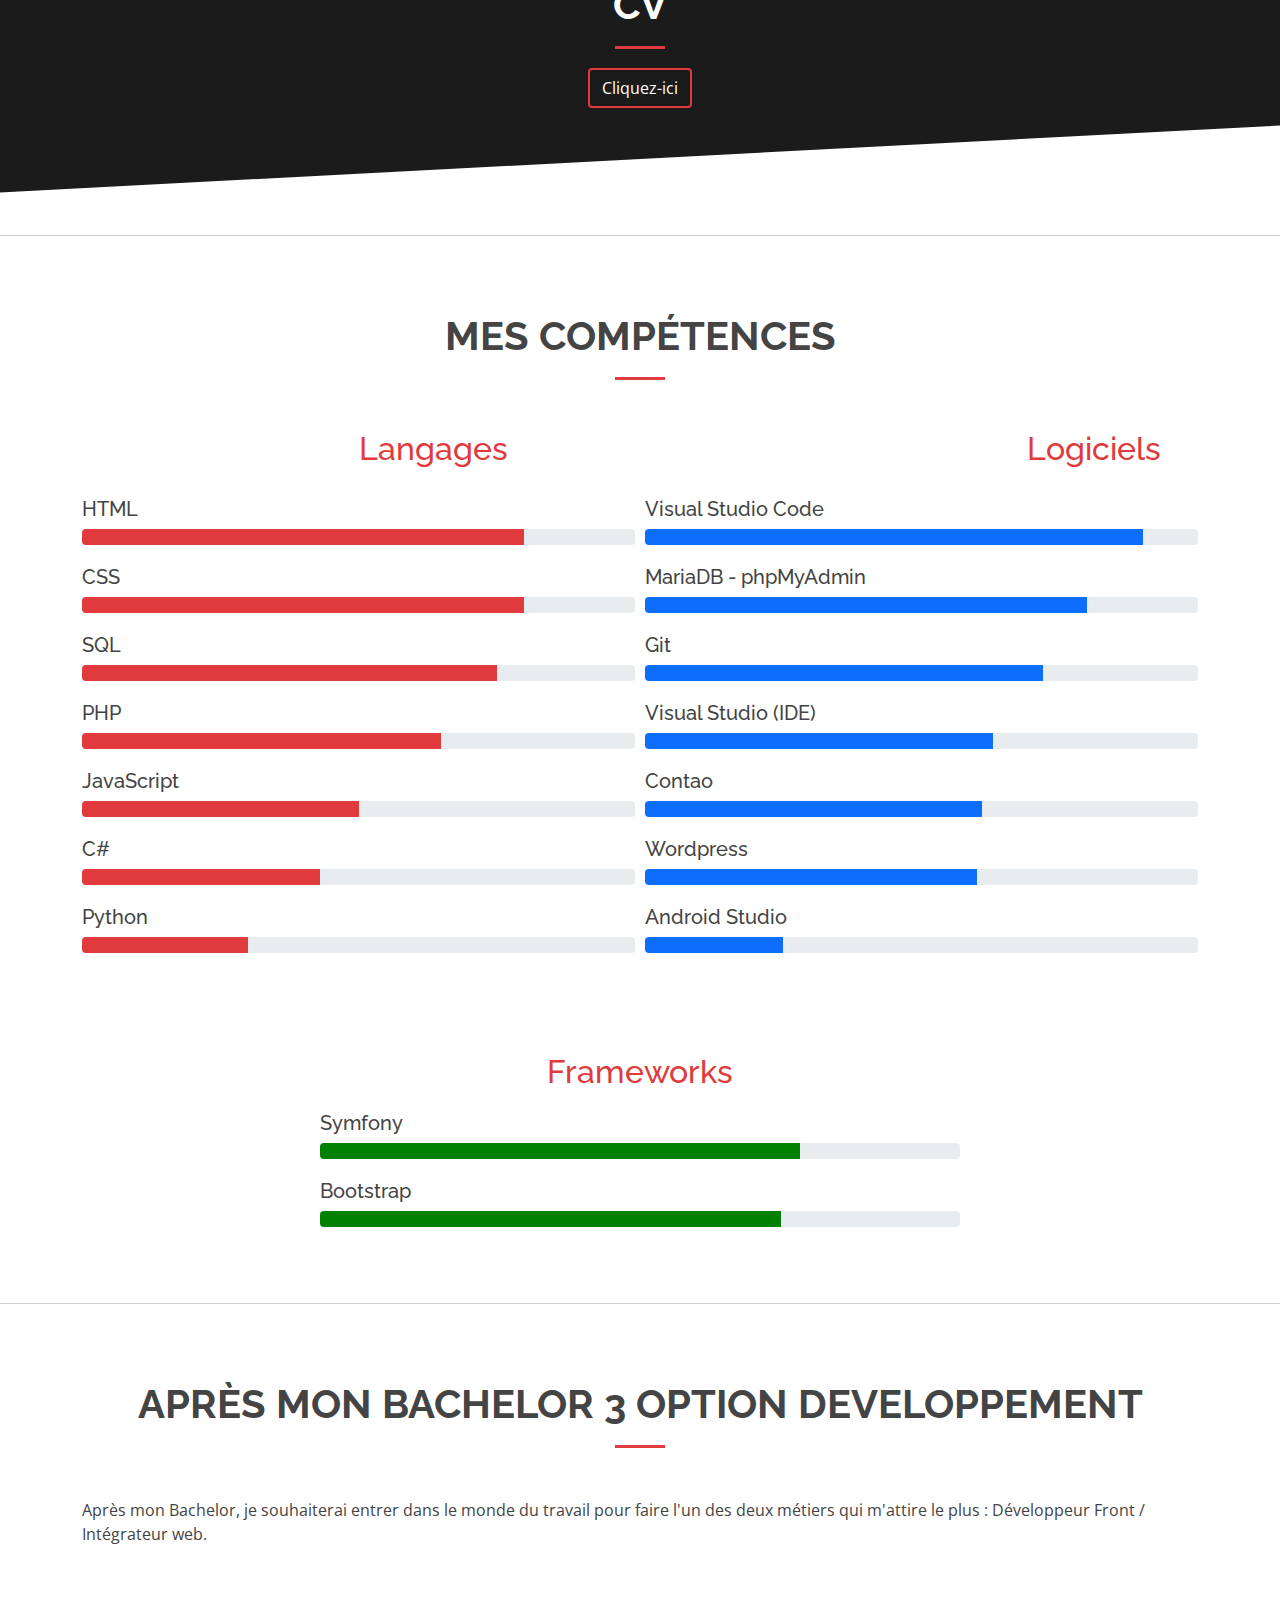
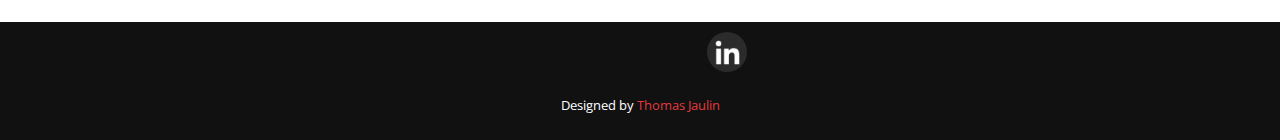
==== commit 32e29b5f: "Change index and css to professional project" ====
--- a/index.html
+++ b/index.html
@@ -67,14 +67,21 @@
         </div>
         <div class="contenuAPropos col-md-8">
           <h2>À Propos de moi</h2>
-          <p>Bonjour, je m'appelle Thomas JAULIN, je suis actuellement étudiant en deuxième année de BTS SIO (Service Informatique aux 
-            Organisations) option SLAM  (Solution Logicielle et Application Métier) au lycée Savary de Mauléon aux Sables d'Olonne.</p>
+          <p>Bonjour, je m'appelle Thomas JAULIN, je suis actuellement étudiant en Bachelor 3 option Développement à l'école d'informatique Sup 
+            de Vinci situé à Rennes.</p>
           <hr>
           <h2>Mon parcours</h2>
-          <p>J'ai choisi l'option SLAM car je suis un passionné d'informatique et je voulais apprendre comment coder un site web grâce 
-            à cette formation. De plus, ayant effectué un Bac STI2D (Sciences et Technologies de l'Industrie et du Développement Durable) 
-            option SIN (Système d'Information et Numérique), j'ai choisi d'approfondir mes connaissances en particulier dans le web en 
-            choisissant cette option.</p>
+          <ul>
+            <li>
+              Bac STI2D (Sciences et Technologies de l'Industrie et du Développement Durable) option SIN (Système d'Information et Numérique) au lycée Notre Dame à Fontenay-Le-Comte
+            </li>
+            <li>
+              BTS SIO (Services Informatiques aux Organisations) option SLAM (Solutions Logicielles et Applications Métiers) au lycée Savary de Mauléon aux Sables-d’Olonne
+            </li>
+            <li>
+              Bachelor 3 option Developpement à l'école d'informatique Sup de Vinci à Rennes
+            </li>
+          </ul>
         </div>
       </div>
     </div>
@@ -142,7 +149,7 @@
         <div class="section-title">
           <h1>CV</h1>
         </div>
-        <a type="button" class="btn btn-danger" href="https://cvdesignr.com/p/60a8e91a3533f?hl=fr_FR">Cliquez-ici</a>
+        <a type="button" class="btn btn-danger" href="https://drive.google.com/file/d/1Nw0TFvhupMJVJgvu_biB8zSdhRx1LT5x/view?usp=sharing">Cliquez-ici</a>
       </div>
     </section><!-- Fin Section CV -->
 
@@ -251,13 +258,13 @@
     <!-- ======= Fin Séparateur Section ======= -->
 
 
-    <!-- ======= Section Apres BTS ======= -->
-    <section id="apresBTS">
+    <!-- ======= Section Apres Bachelor ======= -->
+    <section id="apresBachelor">
       <div class="container">
         <div class="section-title">
-          <h1>Après mon BTS</h1>
-        </div>
-        <p>Après mon BTS, je souhaite continuer mes études dans l'informatique, plus précisément dans le domaine du web pour plus tard espérer devenir Intégrateur web.</p>
+          <h1>Après mon Bachelor 3 Option Developpement</h1>
+        </div>
+        <p>Après mon Bachelor, je souhaiterai entrer dans le monde du travail pour faire l'un des deux métiers qui m'attire le plus : Développeur Front / Intégrateur web.</p>
 
       </div>
     </section><!-- Fin Section Apres BTS -->
--- a/css/style.css
+++ b/css/style.css
@@ -241,6 +241,10 @@
   color: #e03a3c;
 }
 
+.contenuAPropos li{
+  margin: 2%;
+}
+
 
 /*--------------------------------------------------------------
 # Sections General
@@ -423,9 +427,9 @@
 }
 
 /*--------------------------------------------------------------
-# Section Apres BTS
---------------------------------------------------------------*/
-#apresBTS p{
+# Section Apres Bachelor
+--------------------------------------------------------------*/
+#apresBachelor p{
   position: relative;
 }
 
